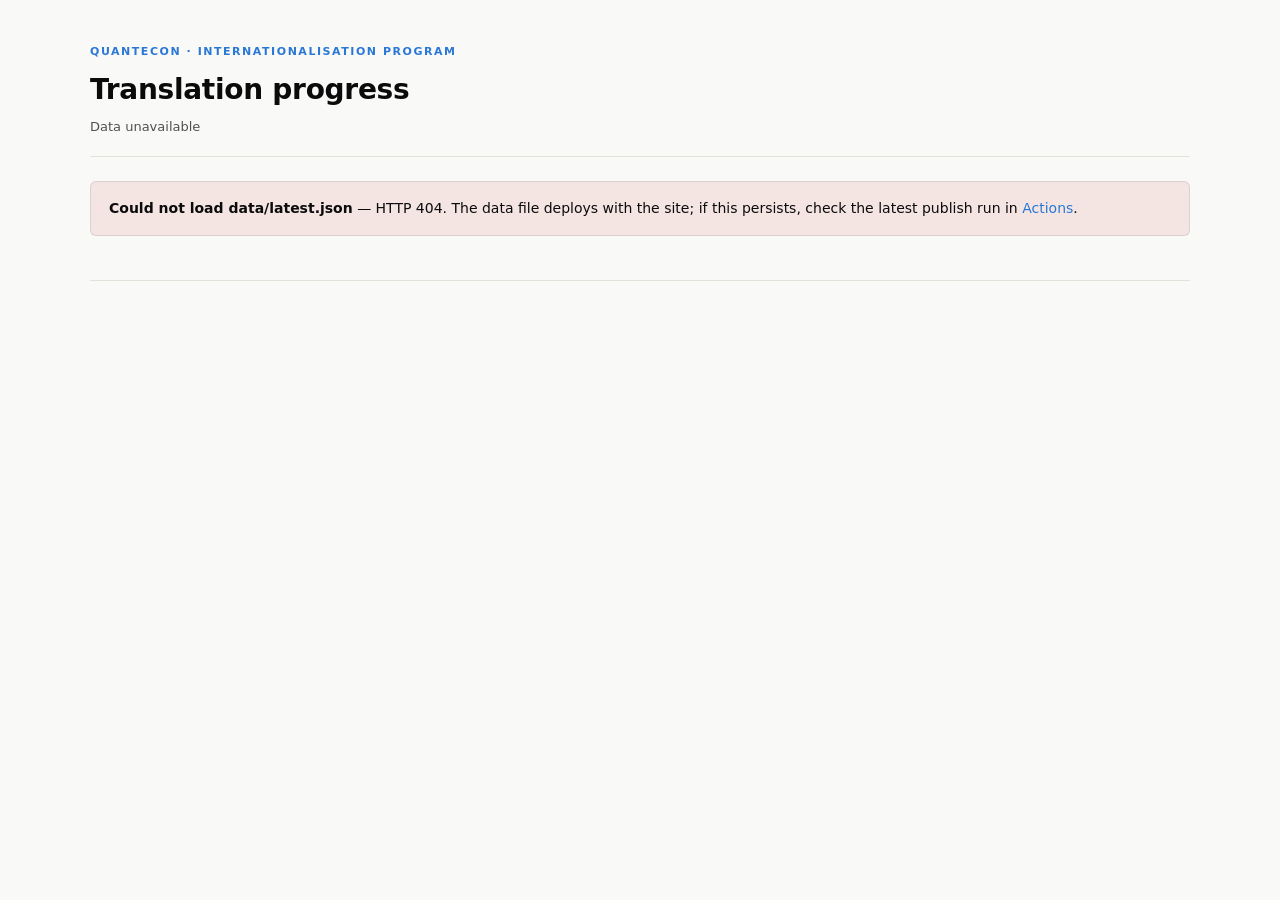
==== site/index.html @ b2a19e06 "site: fit the series table without horizontal scrolling Merge Last sync + Upstream drift into one Fr" ====
<!doctype html>
<html lang="en">
<head>
<meta charset="utf-8">
<meta name="viewport" content="width=device-width, initial-scale=1">
<title>QuantEcon Translations — program status</title>
<meta name="description" content="Translation progress across the QuantEcon lecture series: coverage, freshness, automation and review state for every language edition.">
<link rel="icon" href="data:image/svg+xml,<svg xmlns=%22http://www.w3.org/2000/svg%22 viewBox=%220 0 100 100%22><text y=%22.9em%22 font-size=%2290%22>🌐</text></svg>">
<style>
  :root {
    --plane: #f9f9f7;
    --surface: #fcfcfb;
    --ink: #0b0b0b;
    --ink-2: #52514e;
    --ink-3: #898781;
    --hairline: #e1e0d9;
    --border: rgba(11, 11, 11, 0.10);
    --accent: #2a78d6;
    --accent-track: #cde2fb;
    --good: #0ca30c;
    --good-text: #006300;
    --good-wash: rgba(12, 163, 12, 0.10);
    --warn: #fab219;
    --warn-text: #7a5200;
    --warn-wash: rgba(250, 178, 25, 0.14);
    --crit: #d03b3b;
    --crit-text: #a02525;
    --crit-wash: rgba(208, 59, 59, 0.10);
    --empty-cell: #e7e6df;
    --group-wash: #f3f2ee;
    --tooltip-bg: #0b0b0b;
    --tooltip-ink: #fcfcfb;
  }
  @media (prefers-color-scheme: dark) {
    :root {
      --plane: #0d0d0d;
      --surface: #1a1a19;
      --ink: #ffffff;
      --ink-2: #c3c2b7;
      --ink-3: #898781;
      --hairline: #2c2c2a;
      --border: rgba(255, 255, 255, 0.10);
      --accent: #3987e5;
      --accent-track: #17324f;
      --good: #0ca30c;
      --good-text: #2fc42f;
      --good-wash: rgba(12, 163, 12, 0.16);
      --warn: #fab219;
      --warn-text: #fab219;
      --warn-wash: rgba(250, 178, 25, 0.14);
      --crit: #d03b3b;
      --crit-text: #e66767;
      --crit-wash: rgba(208, 59, 59, 0.16);
      --empty-cell: #30302d;
      --group-wash: #211f1e;
      --tooltip-bg: #fcfcfb;
      --tooltip-ink: #0b0b0b;
    }
  }

  * { box-sizing: border-box; }
  body {
    margin: 0;
    padding: 0 24px 72px;
    background: var(--plane);
    color: var(--ink);
    font-family: system-ui, -apple-system, "Segoe UI", sans-serif;
    line-height: 1.5;
    font-size: 14px;
  }
  .wrap { max-width: 1100px; margin: 0 auto; }
  a { color: var(--accent); text-decoration: none; }
  a:hover { text-decoration: underline; }
  :focus-visible { outline: 2px solid var(--accent); outline-offset: 2px; }

  header { padding: 44px 0 20px; border-bottom: 1px solid var(--hairline); margin-bottom: 24px; }
  .eyebrow {
    font-size: 11px; font-weight: 600; letter-spacing: 0.14em; text-transform: uppercase;
    color: var(--accent); margin: 0 0 8px;
  }
  h1 { font-size: 28px; font-weight: 650; letter-spacing: -0.01em; margin: 0 0 6px; text-wrap: balance; }
  .dateline { color: var(--ink-2); font-size: 13px; margin: 0; }
  .dateline .sep { color: var(--ink-3); margin: 0 6px; }

  h2 { font-size: 16px; font-weight: 650; margin: 40px 0 2px; letter-spacing: -0.005em; }
  .h2-sub { color: var(--ink-2); font-size: 13px; margin: 0 0 14px; max-width: 78ch; }

  .error-card {
    background: var(--crit-wash); border: 1px solid var(--border); border-radius: 6px;
    padding: 16px 18px; margin-top: 24px; color: var(--ink); font-size: 14px;
  }

  .tiles { display: grid; grid-template-columns: repeat(auto-fit, minmax(215px, 1fr)); gap: 12px; margin-top: 20px; }
  .tile {
    background: var(--surface); border: 1px solid var(--border); border-radius: 6px;
    padding: 14px 16px 13px; display: flex; flex-direction: column; gap: 2px;
  }
  .tile .label { font-size: 12px; color: var(--ink-2); }
  .tile .value { font-size: 27px; font-weight: 650; line-height: 1.15; }
  .tile .value small { font-size: 15px; font-weight: 500; color: var(--ink-3); }
  .tile .note { font-size: 12px; color: var(--ink-3); }
  .tile .note b { color: var(--ink-2); font-weight: 600; }
  .meter { margin-top: 8px; height: 8px; border-radius: 4px; background: var(--accent-track); overflow: hidden; }
  .meter > i { display: block; height: 100%; background: var(--accent); border-radius: 0 4px 4px 0; }

  .table-scroll { overflow-x: auto; background: var(--surface); border: 1px solid var(--border); border-radius: 6px; }
  table { border-collapse: collapse; width: 100%; min-width: 700px; }
  th {
    text-align: left; font-size: 11px; font-weight: 600; letter-spacing: 0.1em; text-transform: uppercase;
    color: var(--ink-3); padding: 12px 12px 9px; border-bottom: 1px solid var(--hairline);
  }
  td { padding: 12px; border-bottom: 1px solid var(--hairline); vertical-align: middle; }
  tbody tr:last-child td { border-bottom: none; }
  tbody tr.edition:hover { background: color-mix(in srgb, var(--accent) 4%, transparent); }
  tbody tr.planned { opacity: 0.62; }

  tr.group td {
    background: var(--group-wash); padding: 9px 12px;
    border-top: 1px solid var(--hairline);
  }
  tr.group .group-line { display: flex; align-items: baseline; gap: 4px 10px; flex-wrap: wrap; }
  tr.group .repo { font-weight: 650; font-size: 13.5px; white-space: nowrap; }
  tr.group .series-title { color: var(--ink-2); font-size: 12.5px; }
  tr.group .meta { margin-left: auto; color: var(--ink-3); font-size: 12px; font-variant-numeric: tabular-nums; white-space: nowrap; }
  tr.group .phase {
    display: inline-block; padding: 0 7px; border-radius: 999px;
    border: 1px solid var(--border); color: var(--ink-3); font-size: 11px; font-weight: 600; white-space: nowrap;
  }

  .lang-cell { padding-left: 26px !important; }
  .lang-cell .arrow { color: var(--ink-3); margin-right: 8px; }
  .lang-cell .lang-name { font-weight: 600; white-space: nowrap; }
  .lang-cell .target { display: block; font-size: 12px; color: var(--ink-3); margin-left: 21px; overflow-wrap: anywhere; }
  .lang-cell .orphan-note { color: var(--warn-text); white-space: nowrap; }

  .cov { display: flex; align-items: center; gap: 10px; min-width: 140px; }
  .cov .bar { flex: 1; height: 10px; border-radius: 5px; background: var(--accent-track); min-width: 60px; }
  .cov .bar > i { display: block; height: 100%; background: var(--accent); border-radius: 0 5px 5px 0; }
  .cov .n { font-variant-numeric: tabular-nums; font-size: 13px; white-space: nowrap; color: var(--ink); }
  .cov .n small { color: var(--ink-3); }

  .fresh { font-variant-numeric: tabular-nums; }
  .fresh .ok { color: var(--good-text); font-weight: 600; }
  .fresh .sub { display: block; font-size: 12px; color: var(--ink-3); }
  .fresh .drift { display: block; margin-top: 5px; }
  .badge { display: inline-block; padding: 1px 8px; border-radius: 999px; font-size: 12px; font-weight: 600; }
  .badge.warn { background: var(--warn-wash); color: var(--warn-text); }
  .badge.crit { background: var(--crit-wash); color: var(--crit-text); }
  .badge.good { background: var(--good-wash); color: var(--good-text); }

  .auto { font-size: 13px; }
  .auto .sub, .note-sub { display: block; font-size: 12px; color: var(--ink-3); }

  .chip {
    display: inline-flex; align-items: center; gap: 7px; padding: 3px 10px; border-radius: 999px;
    font-size: 12px; font-weight: 600; white-space: nowrap;
  }
  .chip::before { content: ""; width: 8px; height: 8px; border-radius: 50%; flex: none; }
  .chip.healthy { background: var(--good-wash); color: var(--good-text); }
  .chip.healthy::before { background: var(--good); }
  .chip.drifting { background: var(--warn-wash); color: var(--warn-text); }
  .chip.drifting::before { background: var(--warn); }
  .chip.stalled { background: var(--crit-wash); color: var(--crit-text); }
  .chip.stalled::before { background: var(--crit); }
  .chip.planned { background: transparent; border: 1px solid var(--border); color: var(--ink-2); padding: 2px 9px; }
  .chip.planned::before { background: var(--empty-cell); border: 1px solid var(--border); width: 7px; height: 7px; }

  .strip-groups { display: flex; flex-direction: column; gap: 14px; margin-top: 16px; }
  .strip-card { background: var(--surface); border: 1px solid var(--border); border-radius: 6px; padding: 14px 16px 15px; }
  .strip-card .src {
    font-size: 11px; font-weight: 600; letter-spacing: 0.1em; text-transform: uppercase;
    color: var(--ink-3); margin: 0 0 10px;
  }
  .strip-card .src b { color: var(--ink-2); }
  .strip { padding: 6px 0 2px; }
  .strip + .strip { border-top: 1px solid var(--hairline); margin-top: 10px; padding-top: 12px; }
  .strip-head { display: flex; flex-wrap: wrap; align-items: baseline; gap: 6px 14px; margin-bottom: 9px; }
  .strip-head .name { font-weight: 600; font-size: 13.5px; }
  .strip-head .name .arrow { color: var(--ink-3); font-weight: 400; }
  .strip-head .counts { font-size: 12.5px; color: var(--ink-2); font-variant-numeric: tabular-nums; }
  .strip-head .pending-note { font-size: 12px; color: var(--ink-3); }
  .cells { display: flex; flex-wrap: wrap; gap: 2px; }
  .cell { width: 15px; height: 18px; border-radius: 2px; background: var(--empty-cell); cursor: default; }
  .cell.fresh { background: var(--good); }
  .cell.stale { background: var(--warn); }
  .cell:hover { box-shadow: 0 0 0 2px var(--surface), 0 0 0 3.5px var(--ink-3); }

  .legend { display: flex; flex-wrap: wrap; gap: 4px 16px; margin: 14px 0 0; padding: 0; list-style: none; font-size: 12.5px; color: var(--ink-2); }
  .legend .sw { display: inline-block; width: 11px; height: 11px; border-radius: 2px; margin-right: 6px; vertical-align: -1px; }

  .ladder { display: grid; grid-template-columns: repeat(auto-fit, minmax(200px, 1fr)); gap: 12px; margin-top: 16px; }
  .stage {
    background: var(--surface); border: 1px solid var(--border); border-radius: 6px; padding: 13px 15px;
    display: flex; flex-direction: column; gap: 7px;
  }
  .stage .stage-label {
    font-size: 11px; font-weight: 600; letter-spacing: 0.1em; text-transform: uppercase; color: var(--ink-3);
    display: flex; align-items: center; gap: 8px;
  }
  .stage .stage-label .dot { width: 7px; height: 7px; border-radius: 50%; background: var(--empty-cell); }
  .stage.live .stage-label .dot { background: var(--good); }
  .stage.pilot .stage-label .dot { background: var(--accent); }
  .stage .langs { display: flex; flex-wrap: wrap; gap: 6px; }
  .lang {
    padding: 2px 9px; border-radius: 999px; border: 1px solid var(--border);
    font-size: 12.5px; font-weight: 600; color: var(--ink);
  }
  .stage .ref { font-size: 12px; color: var(--ink-3); }

  footer { margin-top: 44px; padding-top: 16px; border-top: 1px solid var(--hairline); color: var(--ink-3); font-size: 12.5px; }
  footer p { margin: 0 0 8px; max-width: 90ch; }
  footer b { color: var(--ink-2); font-weight: 600; }

  #tip {
    position: fixed; z-index: 10; pointer-events: none; display: none; max-width: 280px;
    background: var(--tooltip-bg); color: var(--tooltip-ink); border-radius: 5px;
    padding: 6px 10px; font-size: 12px; line-height: 1.45; box-shadow: 0 2px 10px rgba(0,0,0,0.25);
  }
  #tip b { font-weight: 650; }
  #tip .dim { opacity: 0.72; }

  @media (prefers-reduced-motion: no-preference) {
    .meter > i, .cov .bar > i { transition: width 0.5s ease-out; }
  }
</style>
</head>
<body>
<div class="wrap">
  <header>
    <p class="eyebrow">QuantEcon · Internationalisation program</p>
    <h1>Translation progress</h1>
    <p class="dateline" id="dateline">Loading…</p>
  </header>
  <main id="main"></main>
  <footer id="foot"></footer>
</div>
<div id="tip" role="presentation"></div>

<script>
"use strict";
const esc = (s) => String(s).replace(/[&<>"]/g, c => ({ "&": "&amp;", "<": "&lt;", ">": "&gt;", '"': "&quot;" }[c]));
const gh = (repo) => `https://github.com/QuantEcon/${repo}`;

function render(DATA) {
  const activeSources = DATA.sources.filter(s => !s.phase);
  const activeEditions = activeSources.flatMap(s => s.editions.map(e => ({ ...e, src: s })));

  document.getElementById("dateline").innerHTML =
    `Data as of <b>${esc(DATA.generated_at)}</b><span class="sep">·</span>` +
    `<a href="data/latest.json">data/latest.json</a><span class="sep">·</span>history since 2026-07-09`;

  /* ---- tiles ---- */
  const totTranslated = activeEditions.reduce((s, e) => s + e.lectures_translated, 0);
  const totTarget = activeEditions.reduce((s, e) => s + e.src.lectures_total, 0);
  const pct = Math.round(100 * totTranslated / totTarget);
  const automated = activeEditions.filter(e => e.automation.wired).length;
  const current = activeEditions.filter(e => e.drift_prs === 0).length;
  const reviewOpen = activeEditions.reduce((s, e) => s + e.review.open, 0);
  const langs = new Set(activeEditions.map(e => e.lang)).size;

  const tiles = `<section aria-label="Program summary"><div class="tiles">
    <div class="tile">
      <span class="label">Lectures live in translation</span>
      <span class="value">${totTranslated} <small>/ ${totTarget} · ${pct}%</small></span>
      <span class="note"><b>${activeEditions.length} editions</b> across <b>${activeSources.length} source series</b> · ${langs} languages</span>
      <div class="meter" role="img" aria-label="${pct}% of active-edition lectures translated"><i style="width:${pct}%"></i></div>
    </div>
    <div class="tile">
      <span class="label">Pairs fully automated</span>
      <span class="value">${automated} <small>/ ${activeEditions.length}</small></span>
      <span class="note">sync + AI review + rebase, end to end</span>
    </div>
    <div class="tile">
      <span class="label">Editions current with source</span>
      <span class="value">${current} <small>/ ${activeEditions.length}</small></span>
      <span class="note">automated pairs sync <b>same day</b></span>
    </div>
    <div class="tile">
      <span class="label">Human review backlog</span>
      <span class="value">${reviewOpen}</span>
      <span class="note">open translation-review issues</span>
    </div>
  </div></section>`;

  /* ---- series table ---- */
  const covCell = (n, total) => {
    const p = Math.round(100 * n / total);
    return `<div class="cov">
      <div class="bar" role="img" aria-label="${p}% coverage"><i style="width:${p}%"></i></div>
      <span class="n">${n}<small>/${total}</small></span></div>`;
  };
  const groupRow = (s) => `<tr class="group"><td colspan="6"><div class="group-line">
      <a class="repo" href="${gh(s.repo)}">${esc(s.repo)}</a>
      <span class="series-title">${esc(s.title)}</span>
      ${s.phase ? `<span class="phase">${esc(s.phase)}</span>` : ""}
      <span class="meta">${s.lectures_total} lectures · en source</span>
    </div></td></tr>`;
  const editionRow = (s, e) => {
    const orphanNote = (e.orphans && e.orphans.length)
      ? ` · <span class="orphan-note">${e.orphans.length} orphan files</span>` : "";
    const langCell = `<span class="arrow">↳</span><span class="lang-name">${esc(e.lang_label)} · ${esc(e.lang)}</span>` +
      (e.planned ? "" : `<span class="target"><a href="${gh(e.target_repo)}">${esc(e.target_repo)}</a>${orphanNote}</span>`);
    if (e.planned) {
      return `<tr class="edition planned">
        <td class="lang-cell">${langCell}</td>
        <td>${covCell(0, s.lectures_total)}</td>
        <td class="fresh"><span class="sub">—</span></td>
        <td class="auto"><span class="sub">not scaffolded</span></td>
        <td><span class="note-sub">—</span></td>
        <td><span class="chip planned">Planned</span></td>
      </tr>`;
    }
    const driftBadge = e.drift_prs === 0
      ? `<span class="badge good">no drift</span>`
      : (e.status === "stalled"
          ? `<span class="badge crit">${e.drift_prs}${e.drift_plus ? "+" : ""} PRs behind</span>`
          : `<span class="badge warn">~${e.drift_prs} PRs behind</span>`);
    const fresh = (e.drift_prs === 0
      ? `${esc(e.last_sync.date)}<span class="sub"><span class="ok">✓ ${esc(e.last_sync.lag)}</span></span>`
      : `${esc(e.last_sync.date)}<span class="sub">${esc(e.last_sync.lag)}</span>`)
      + `<span class="drift">${driftBadge}</span>`;
    const auto = e.automation.wired
      ? `Full<span class="sub">${esc(e.automation.parts)}</span>`
      : `Not wired<span class="sub">${esc(e.automation.parts)}</span>`;
    const review = e.review.open > 0
      ? `<span class="badge warn">${e.review.open} open</span><span class="note-sub">${esc(e.review.note)}</span>`
      : `<span style="font-size:13px">—</span><span class="note-sub">${esc(e.review.note)}</span>`;
    const chipCls = { healthy: "healthy", drifting: "drifting", stalled: "stalled" }[e.status] || "planned";
    return `<tr class="edition">
      <td class="lang-cell">${langCell}</td>
      <td>${covCell(e.lectures_translated, s.lectures_total)}</td>
      <td class="fresh">${fresh}</td>
      <td class="auto">${auto}</td>
      <td>${review}</td>
      <td><span class="chip ${chipCls}">${esc(e.status_label)}</span></td>
    </tr>`;
  };
  const table = `<section aria-label="Series and editions">
    <h2>Series &amp; editions</h2>
    <p class="h2-sub">Grouped by English source series — each edition is a synced subrepo of its source. Coverage says how much of the series is translated; last sync and drift say how current it is — an edition can be complete yet stale. Rollout order follows the <a href="https://github.com/QuantEcon/action-translation/issues/74">Phase 0–3 plan</a>.</p>
    <div class="table-scroll"><table>
      <thead><tr>
        <th scope="col">Edition</th><th scope="col">Coverage</th><th scope="col">Freshness</th>
        <th scope="col">Automation</th><th scope="col">Human review</th><th scope="col">Status</th>
      </tr></thead>
      <tbody>${DATA.sources.map(s => groupRow(s) + s.editions.map(e => editionRow(s, e)).join("")).join("")}</tbody>
    </table></div></section>`;

  /* ---- strips ---- */
  const stateWord = {
    fresh: "Translated · current", freshPending: "Translated (staleness pending)",
    stale: "Translated · source changed since last sync", missing: "Not yet translated"
  };
  const strips = `<section aria-label="Per-lecture detail">
    <h2>Lecture-level detail</h2>
    <p class="h2-sub">Each cell is one lecture in the source series. Green: translated. Amber: translated, but the source lecture changed since the last sync. Grey: not yet translated. Hover a cell for the lecture.</p>
    <div class="strip-groups">${activeSources.map((s, si) => {
      const inner = s.editions.map((e, ei) => {
        const cells = (e.lectures || []).map((c, i) =>
          `<span class="cell ${c.state === "missing" ? "" : c.state}" data-s="${si}" data-e="${ei}" data-i="${i}"></span>`).join("");
        const freshN = (e.lectures || []).filter(c => c.state === "fresh").length;
        const staleN = (e.lectures || []).filter(c => c.state === "stale").length;
        const missN = (e.lectures || []).filter(c => c.state === "missing").length;
        const counts = [`${freshN} translated`, staleN ? `${staleN} stale` : null, missN ? `${missN} missing` : null]
          .filter(Boolean).join(" · ");
        const pending = e.freshness === "pending"
          ? `<span class="pending-note">staleness detection pending first collector run</span>` : "";
        return `<div class="strip">
          <div class="strip-head">
            <span class="name"><span class="arrow">↳</span> ${esc(e.lang_label)} · ${esc(e.lang)}</span>
            <span class="counts">${counts}</span>${pending}
          </div>
          <div class="cells" role="img" aria-label="${esc(s.repo)} ${esc(e.lang)}: ${counts}">${cells}</div>
        </div>`;
      }).join("");
      return `<div class="strip-card"><p class="src"><b>${esc(s.repo)}</b> · ${s.lectures_total} lectures</p>${inner}</div>`;
    }).join("")}</div>
    <ul class="legend" aria-hidden="true">
      <li><span class="sw" style="background: var(--good)"></span>Translated</li>
      <li><span class="sw" style="background: var(--warn)"></span>Translated · source changed since sync</li>
      <li><span class="sw" style="background: var(--empty-cell)"></span>Not yet translated</li>
    </ul></section>`;

  /* ---- ladder ---- */
  const ladder = `<section aria-label="Language pipeline">
    <h2>Language pipeline</h2>
    <p class="h2-sub">The expansion ladder: each language advances research → glossary → pilot → production. Gate for launch: a committed human reviewer.</p>
    <div class="ladder">${DATA.pipeline.map(st => `
      <div class="stage ${st.cls || ""}">
        <span class="stage-label"><span class="dot"></span>${esc(st.stage)}</span>
        <span class="langs">${st.langs.map(l => `<span class="lang">${esc(l)}</span>`).join("")}</span>
        <span class="ref">${esc(st.ref)}</span>
      </div>`).join("")}</div></section>`;

  document.getElementById("main").innerHTML = tiles + table + strips + ladder;

  document.getElementById("foot").innerHTML = `
    <p><b>How this page works.</b> Static HTML on GitHub Pages reading <a href="data/latest.json">data/latest.json</a>; a collector compares each source repo with its editions (file coverage, per-file last-commit dates, sync activity, workflow wiring, review labels) and appends dated snapshots to <b>data/history/</b>. ${esc(DATA.collected_by)}.</p>
    <p><b>Counting rule.</b> ${esc(DATA.counting_rule)}</p>
    <p>Engine: <a href="https://github.com/QuantEcon/action-translation">action-translation</a> · dashboard source: <a href="https://github.com/QuantEcon/status-translations">status-translations</a></p>`;

  /* ---- tooltip ---- */
  const tip = document.getElementById("tip");
  document.addEventListener("mouseover", (ev) => {
    const c = ev.target.closest(".cell");
    if (!c) { tip.style.display = "none"; return; }
    const src = activeSources[+c.dataset.s];
    const e = src.editions[+c.dataset.e];
    const cellData = e.lectures[+c.dataset.i];
    const word = cellData.state === "fresh" && e.freshness === "pending" ? stateWord.freshPending : stateWord[cellData.state];
    tip.innerHTML = `<b>${esc(cellData.slug)}</b><br>${word}<br><span class="dim">${esc(src.repo)} → ${esc(e.lang)}</span>`;
    tip.style.display = "block";
  });
  document.addEventListener("mousemove", (ev) => {
    if (tip.style.display !== "block") return;
    const pad = 14;
    let x = ev.clientX + pad, y = ev.clientY + pad;
    const r = tip.getBoundingClientRect();
    if (x + r.width > innerWidth - 8) x = ev.clientX - r.width - pad;
    if (y + r.height > innerHeight - 8) y = ev.clientY - r.height - pad;
    tip.style.left = x + "px"; tip.style.top = y + "px";
  });
}

fetch("data/latest.json?v=" + Date.now())
  .then(r => { if (!r.ok) throw new Error(`HTTP ${r.status}`); return r.json(); })
  .then(render)
  .catch(err => {
    document.getElementById("dateline").textContent = "Data unavailable";
    document.getElementById("main").innerHTML =
      `<div class="error-card"><b>Could not load data/latest.json</b> — ${esc(err.message)}. ` +
      `The data file deploys with the site; if this persists, check the latest publish run in ` +
      `<a href="https://github.com/QuantEcon/status-translations/actions">Actions</a>.</div>`;
  });
</script>
</body>
</html>
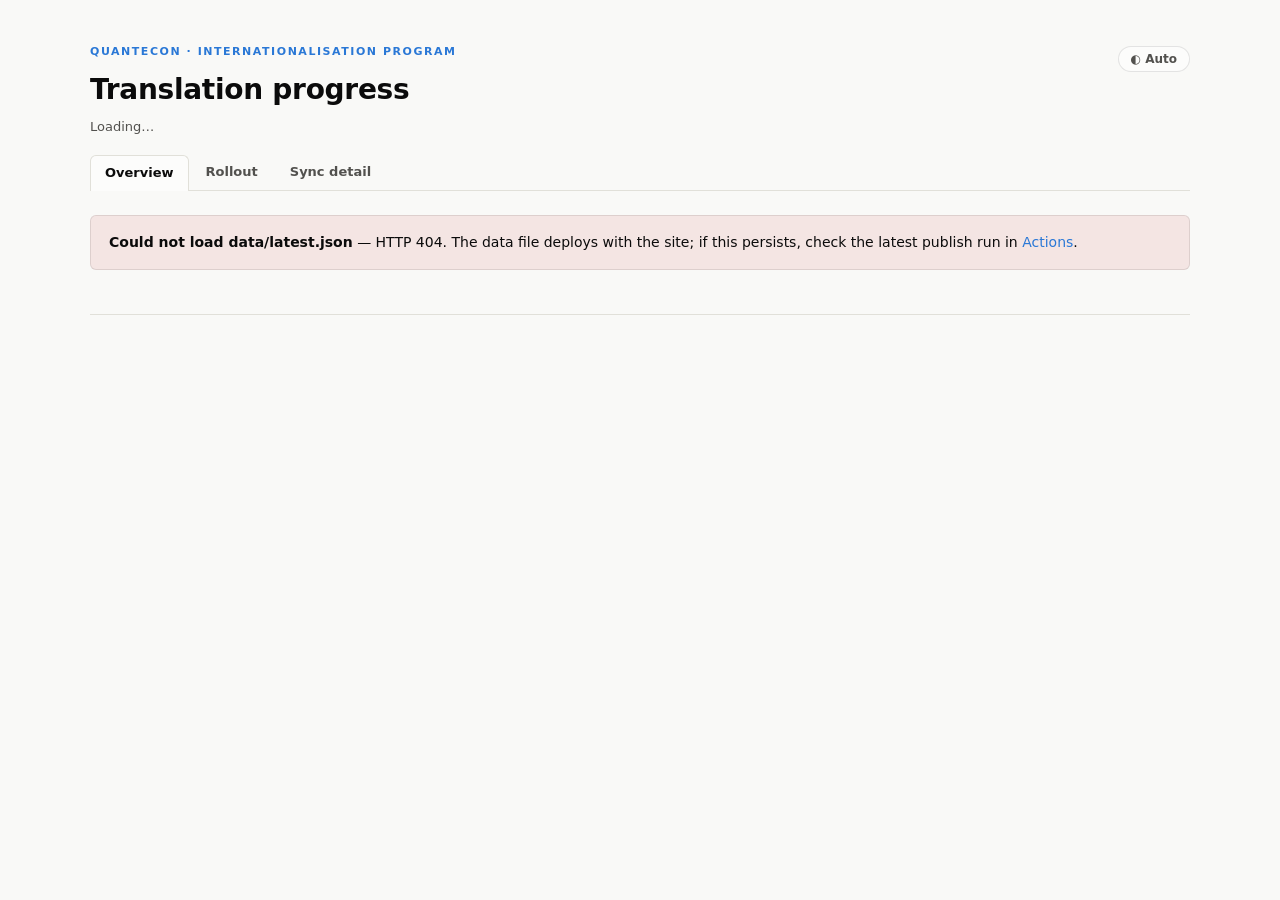
==== commit c6a517d5: "Multi-page dashboard: rollout + sync detail, verified collector, nightly cron Collector v1 verified " ====
--- a/site/index.html
+++ b/site/index.html
@@ -6,255 +6,32 @@
 <title>QuantEcon Translations — program status</title>
 <meta name="description" content="Translation progress across the QuantEcon lecture series: coverage, freshness, automation and review state for every language edition.">
 <link rel="icon" href="data:image/svg+xml,<svg xmlns=%22http://www.w3.org/2000/svg%22 viewBox=%220 0 100 100%22><text y=%22.9em%22 font-size=%2290%22>🌐</text></svg>">
-<style>
-  :root {
-    --plane: #f9f9f7;
-    --surface: #fcfcfb;
-    --ink: #0b0b0b;
-    --ink-2: #52514e;
-    --ink-3: #898781;
-    --hairline: #e1e0d9;
-    --border: rgba(11, 11, 11, 0.10);
-    --accent: #2a78d6;
-    --accent-track: #cde2fb;
-    --good: #0ca30c;
-    --good-text: #006300;
-    --good-wash: rgba(12, 163, 12, 0.10);
-    --warn: #fab219;
-    --warn-text: #7a5200;
-    --warn-wash: rgba(250, 178, 25, 0.14);
-    --crit: #d03b3b;
-    --crit-text: #a02525;
-    --crit-wash: rgba(208, 59, 59, 0.10);
-    --empty-cell: #e7e6df;
-    --group-wash: #f3f2ee;
-    --tooltip-bg: #0b0b0b;
-    --tooltip-ink: #fcfcfb;
-  }
-  @media (prefers-color-scheme: dark) {
-    :root {
-      --plane: #0d0d0d;
-      --surface: #1a1a19;
-      --ink: #ffffff;
-      --ink-2: #c3c2b7;
-      --ink-3: #898781;
-      --hairline: #2c2c2a;
-      --border: rgba(255, 255, 255, 0.10);
-      --accent: #3987e5;
-      --accent-track: #17324f;
-      --good: #0ca30c;
-      --good-text: #2fc42f;
-      --good-wash: rgba(12, 163, 12, 0.16);
-      --warn: #fab219;
-      --warn-text: #fab219;
-      --warn-wash: rgba(250, 178, 25, 0.14);
-      --crit: #d03b3b;
-      --crit-text: #e66767;
-      --crit-wash: rgba(208, 59, 59, 0.16);
-      --empty-cell: #30302d;
-      --group-wash: #211f1e;
-      --tooltip-bg: #fcfcfb;
-      --tooltip-ink: #0b0b0b;
-    }
-  }
-
-  * { box-sizing: border-box; }
-  body {
-    margin: 0;
-    padding: 0 24px 72px;
-    background: var(--plane);
-    color: var(--ink);
-    font-family: system-ui, -apple-system, "Segoe UI", sans-serif;
-    line-height: 1.5;
-    font-size: 14px;
-  }
-  .wrap { max-width: 1100px; margin: 0 auto; }
-  a { color: var(--accent); text-decoration: none; }
-  a:hover { text-decoration: underline; }
-  :focus-visible { outline: 2px solid var(--accent); outline-offset: 2px; }
-
-  header { padding: 44px 0 20px; border-bottom: 1px solid var(--hairline); margin-bottom: 24px; }
-  .eyebrow {
-    font-size: 11px; font-weight: 600; letter-spacing: 0.14em; text-transform: uppercase;
-    color: var(--accent); margin: 0 0 8px;
-  }
-  h1 { font-size: 28px; font-weight: 650; letter-spacing: -0.01em; margin: 0 0 6px; text-wrap: balance; }
-  .dateline { color: var(--ink-2); font-size: 13px; margin: 0; }
-  .dateline .sep { color: var(--ink-3); margin: 0 6px; }
-
-  h2 { font-size: 16px; font-weight: 650; margin: 40px 0 2px; letter-spacing: -0.005em; }
-  .h2-sub { color: var(--ink-2); font-size: 13px; margin: 0 0 14px; max-width: 78ch; }
-
-  .error-card {
-    background: var(--crit-wash); border: 1px solid var(--border); border-radius: 6px;
-    padding: 16px 18px; margin-top: 24px; color: var(--ink); font-size: 14px;
-  }
-
-  .tiles { display: grid; grid-template-columns: repeat(auto-fit, minmax(215px, 1fr)); gap: 12px; margin-top: 20px; }
-  .tile {
-    background: var(--surface); border: 1px solid var(--border); border-radius: 6px;
-    padding: 14px 16px 13px; display: flex; flex-direction: column; gap: 2px;
-  }
-  .tile .label { font-size: 12px; color: var(--ink-2); }
-  .tile .value { font-size: 27px; font-weight: 650; line-height: 1.15; }
-  .tile .value small { font-size: 15px; font-weight: 500; color: var(--ink-3); }
-  .tile .note { font-size: 12px; color: var(--ink-3); }
-  .tile .note b { color: var(--ink-2); font-weight: 600; }
-  .meter { margin-top: 8px; height: 8px; border-radius: 4px; background: var(--accent-track); overflow: hidden; }
-  .meter > i { display: block; height: 100%; background: var(--accent); border-radius: 0 4px 4px 0; }
-
-  .table-scroll { overflow-x: auto; background: var(--surface); border: 1px solid var(--border); border-radius: 6px; }
-  table { border-collapse: collapse; width: 100%; min-width: 700px; }
-  th {
-    text-align: left; font-size: 11px; font-weight: 600; letter-spacing: 0.1em; text-transform: uppercase;
-    color: var(--ink-3); padding: 12px 12px 9px; border-bottom: 1px solid var(--hairline);
-  }
-  td { padding: 12px; border-bottom: 1px solid var(--hairline); vertical-align: middle; }
-  tbody tr:last-child td { border-bottom: none; }
-  tbody tr.edition:hover { background: color-mix(in srgb, var(--accent) 4%, transparent); }
-  tbody tr.planned { opacity: 0.62; }
-
-  tr.group td {
-    background: var(--group-wash); padding: 9px 12px;
-    border-top: 1px solid var(--hairline);
-  }
-  tr.group .group-line { display: flex; align-items: baseline; gap: 4px 10px; flex-wrap: wrap; }
-  tr.group .repo { font-weight: 650; font-size: 13.5px; white-space: nowrap; }
-  tr.group .series-title { color: var(--ink-2); font-size: 12.5px; }
-  tr.group .meta { margin-left: auto; color: var(--ink-3); font-size: 12px; font-variant-numeric: tabular-nums; white-space: nowrap; }
-  tr.group .phase {
-    display: inline-block; padding: 0 7px; border-radius: 999px;
-    border: 1px solid var(--border); color: var(--ink-3); font-size: 11px; font-weight: 600; white-space: nowrap;
-  }
-
-  .lang-cell { padding-left: 26px !important; }
-  .lang-cell .arrow { color: var(--ink-3); margin-right: 8px; }
-  .lang-cell .lang-name { font-weight: 600; white-space: nowrap; }
-  .lang-cell .target { display: block; font-size: 12px; color: var(--ink-3); margin-left: 21px; overflow-wrap: anywhere; }
-  .lang-cell .orphan-note { color: var(--warn-text); white-space: nowrap; }
-
-  .cov { display: flex; align-items: center; gap: 10px; min-width: 140px; }
-  .cov .bar { flex: 1; height: 10px; border-radius: 5px; background: var(--accent-track); min-width: 60px; }
-  .cov .bar > i { display: block; height: 100%; background: var(--accent); border-radius: 0 5px 5px 0; }
-  .cov .n { font-variant-numeric: tabular-nums; font-size: 13px; white-space: nowrap; color: var(--ink); }
-  .cov .n small { color: var(--ink-3); }
-
-  .fresh { font-variant-numeric: tabular-nums; }
-  .fresh .ok { color: var(--good-text); font-weight: 600; }
-  .fresh .sub { display: block; font-size: 12px; color: var(--ink-3); }
-  .fresh .drift { display: block; margin-top: 5px; }
-  .badge { display: inline-block; padding: 1px 8px; border-radius: 999px; font-size: 12px; font-weight: 600; }
-  .badge.warn { background: var(--warn-wash); color: var(--warn-text); }
-  .badge.crit { background: var(--crit-wash); color: var(--crit-text); }
-  .badge.good { background: var(--good-wash); color: var(--good-text); }
-
-  .auto { font-size: 13px; }
-  .auto .sub, .note-sub { display: block; font-size: 12px; color: var(--ink-3); }
-
-  .chip {
-    display: inline-flex; align-items: center; gap: 7px; padding: 3px 10px; border-radius: 999px;
-    font-size: 12px; font-weight: 600; white-space: nowrap;
-  }
-  .chip::before { content: ""; width: 8px; height: 8px; border-radius: 50%; flex: none; }
-  .chip.healthy { background: var(--good-wash); color: var(--good-text); }
-  .chip.healthy::before { background: var(--good); }
-  .chip.drifting { background: var(--warn-wash); color: var(--warn-text); }
-  .chip.drifting::before { background: var(--warn); }
-  .chip.stalled { background: var(--crit-wash); color: var(--crit-text); }
-  .chip.stalled::before { background: var(--crit); }
-  .chip.planned { background: transparent; border: 1px solid var(--border); color: var(--ink-2); padding: 2px 9px; }
-  .chip.planned::before { background: var(--empty-cell); border: 1px solid var(--border); width: 7px; height: 7px; }
-
-  .strip-groups { display: flex; flex-direction: column; gap: 14px; margin-top: 16px; }
-  .strip-card { background: var(--surface); border: 1px solid var(--border); border-radius: 6px; padding: 14px 16px 15px; }
-  .strip-card .src {
-    font-size: 11px; font-weight: 600; letter-spacing: 0.1em; text-transform: uppercase;
-    color: var(--ink-3); margin: 0 0 10px;
-  }
-  .strip-card .src b { color: var(--ink-2); }
-  .strip { padding: 6px 0 2px; }
-  .strip + .strip { border-top: 1px solid var(--hairline); margin-top: 10px; padding-top: 12px; }
-  .strip-head { display: flex; flex-wrap: wrap; align-items: baseline; gap: 6px 14px; margin-bottom: 9px; }
-  .strip-head .name { font-weight: 600; font-size: 13.5px; }
-  .strip-head .name .arrow { color: var(--ink-3); font-weight: 400; }
-  .strip-head .counts { font-size: 12.5px; color: var(--ink-2); font-variant-numeric: tabular-nums; }
-  .strip-head .pending-note { font-size: 12px; color: var(--ink-3); }
-  .cells { display: flex; flex-wrap: wrap; gap: 2px; }
-  .cell { width: 15px; height: 18px; border-radius: 2px; background: var(--empty-cell); cursor: default; }
-  .cell.fresh { background: var(--good); }
-  .cell.stale { background: var(--warn); }
-  .cell:hover { box-shadow: 0 0 0 2px var(--surface), 0 0 0 3.5px var(--ink-3); }
-
-  .legend { display: flex; flex-wrap: wrap; gap: 4px 16px; margin: 14px 0 0; padding: 0; list-style: none; font-size: 12.5px; color: var(--ink-2); }
-  .legend .sw { display: inline-block; width: 11px; height: 11px; border-radius: 2px; margin-right: 6px; vertical-align: -1px; }
-
-  .ladder { display: grid; grid-template-columns: repeat(auto-fit, minmax(200px, 1fr)); gap: 12px; margin-top: 16px; }
-  .stage {
-    background: var(--surface); border: 1px solid var(--border); border-radius: 6px; padding: 13px 15px;
-    display: flex; flex-direction: column; gap: 7px;
-  }
-  .stage .stage-label {
-    font-size: 11px; font-weight: 600; letter-spacing: 0.1em; text-transform: uppercase; color: var(--ink-3);
-    display: flex; align-items: center; gap: 8px;
-  }
-  .stage .stage-label .dot { width: 7px; height: 7px; border-radius: 50%; background: var(--empty-cell); }
-  .stage.live .stage-label .dot { background: var(--good); }
-  .stage.pilot .stage-label .dot { background: var(--accent); }
-  .stage .langs { display: flex; flex-wrap: wrap; gap: 6px; }
-  .lang {
-    padding: 2px 9px; border-radius: 999px; border: 1px solid var(--border);
-    font-size: 12.5px; font-weight: 600; color: var(--ink);
-  }
-  .stage .ref { font-size: 12px; color: var(--ink-3); }
-
-  footer { margin-top: 44px; padding-top: 16px; border-top: 1px solid var(--hairline); color: var(--ink-3); font-size: 12.5px; }
-  footer p { margin: 0 0 8px; max-width: 90ch; }
-  footer b { color: var(--ink-2); font-weight: 600; }
-
-  #tip {
-    position: fixed; z-index: 10; pointer-events: none; display: none; max-width: 280px;
-    background: var(--tooltip-bg); color: var(--tooltip-ink); border-radius: 5px;
-    padding: 6px 10px; font-size: 12px; line-height: 1.45; box-shadow: 0 2px 10px rgba(0,0,0,0.25);
-  }
-  #tip b { font-weight: 650; }
-  #tip .dim { opacity: 0.72; }
-
-  @media (prefers-reduced-motion: no-preference) {
-    .meter > i, .cov .bar > i { transition: width 0.5s ease-out; }
-  }
-</style>
+<script>try{var t=localStorage.getItem("st-theme");if(t==="light"||t==="dark")document.documentElement.dataset.theme=t}catch(e){}</script>
+<link rel="stylesheet" href="style.css">
 </head>
 <body>
 <div class="wrap">
-  <header>
-    <p class="eyebrow">QuantEcon · Internationalisation program</p>
-    <h1>Translation progress</h1>
-    <p class="dateline" id="dateline">Loading…</p>
-  </header>
+  <header id="chrome"></header>
   <main id="main"></main>
   <footer id="foot"></footer>
 </div>
 <div id="tip" role="presentation"></div>
 
+<script src="app.js"></script>
 <script>
 "use strict";
-const esc = (s) => String(s).replace(/[&<>"]/g, c => ({ "&": "&amp;", "<": "&lt;", ">": "&gt;", '"': "&quot;" }[c]));
-const gh = (repo) => `https://github.com/QuantEcon/${repo}`;
+const { esc, gh } = STDash;
 
 function render(DATA) {
   const activeSources = DATA.sources.filter(s => !s.phase);
   const activeEditions = activeSources.flatMap(s => s.editions.map(e => ({ ...e, src: s })));
-
-  document.getElementById("dateline").innerHTML =
-    `Data as of <b>${esc(DATA.generated_at)}</b><span class="sep">·</span>` +
-    `<a href="data/latest.json">data/latest.json</a><span class="sep">·</span>history since 2026-07-09`;
 
   /* ---- tiles ---- */
   const totTranslated = activeEditions.reduce((s, e) => s + e.lectures_translated, 0);
   const totTarget = activeEditions.reduce((s, e) => s + e.src.lectures_total, 0);
   const pct = Math.round(100 * totTranslated / totTarget);
   const automated = activeEditions.filter(e => e.automation.wired).length;
-  const current = activeEditions.filter(e => e.drift_prs === 0).length;
+  const current = activeEditions.filter(e => e.stale === 0).length;
   const reviewOpen = activeEditions.reduce((s, e) => s + e.review.open, 0);
   const langs = new Set(activeEditions.map(e => e.lang)).size;
 
@@ -271,9 +48,9 @@
       <span class="note">sync + AI review + rebase, end to end</span>
     </div>
     <div class="tile">
-      <span class="label">Editions current with source</span>
+      <span class="label">Editions fully current</span>
       <span class="value">${current} <small>/ ${activeEditions.length}</small></span>
-      <span class="note">automated pairs sync <b>same day</b></span>
+      <span class="note">no lecture changed upstream since its last sync</span>
     </div>
     <div class="tile">
       <span class="label">Human review backlog</span>
@@ -298,8 +75,9 @@
   const editionRow = (s, e) => {
     const orphanNote = (e.orphans && e.orphans.length)
       ? ` · <span class="orphan-note">${e.orphans.length} orphan files</span>` : "";
+    const siteLink = e.site ? ` · <a href="${esc(e.site)}">site</a>` : "";
     const langCell = `<span class="arrow">↳</span><span class="lang-name">${esc(e.lang_label)} · ${esc(e.lang)}</span>` +
-      (e.planned ? "" : `<span class="target"><a href="${gh(e.target_repo)}">${esc(e.target_repo)}</a>${orphanNote}</span>`);
+      (e.planned ? "" : `<span class="target"><a href="${gh(e.target_repo)}">${esc(e.target_repo)}</a>${siteLink}${orphanNote}</span>`);
     if (e.planned) {
       return `<tr class="edition planned">
         <td class="lang-cell">${langCell}</td>
@@ -310,15 +88,15 @@
         <td><span class="chip planned">Planned</span></td>
       </tr>`;
     }
-    const driftBadge = e.drift_prs === 0
-      ? `<span class="badge good">no drift</span>`
+    const staleBadge = e.stale === 0
+      ? `<span class="badge good">all current</span>`
       : (e.status === "stalled"
-          ? `<span class="badge crit">${e.drift_prs}${e.drift_plus ? "+" : ""} PRs behind</span>`
-          : `<span class="badge warn">~${e.drift_prs} PRs behind</span>`);
-    const fresh = (e.drift_prs === 0
+          ? `<span class="badge crit">${e.stale} stale lectures</span>`
+          : `<span class="badge warn">${e.stale} stale lecture${e.stale === 1 ? "" : "s"}</span>`);
+    const fresh = (e.stale === 0
       ? `${esc(e.last_sync.date)}<span class="sub"><span class="ok">✓ ${esc(e.last_sync.lag)}</span></span>`
       : `${esc(e.last_sync.date)}<span class="sub">${esc(e.last_sync.lag)}</span>`)
-      + `<span class="drift">${driftBadge}</span>`;
+      + `<span class="drift">${staleBadge}</span>`;
     const auto = e.automation.wired
       ? `Full<span class="sub">${esc(e.automation.parts)}</span>`
       : `Not wired<span class="sub">${esc(e.automation.parts)}</span>`;
@@ -337,54 +115,19 @@
   };
   const table = `<section aria-label="Series and editions">
     <h2>Series &amp; editions</h2>
-    <p class="h2-sub">Grouped by English source series — each edition is a synced subrepo of its source. Coverage says how much of the series is translated; last sync and drift say how current it is — an edition can be complete yet stale. Rollout order follows the <a href="https://github.com/QuantEcon/action-translation/issues/74">Phase 0–3 plan</a>.</p>
+    <p class="h2-sub">Grouped by English source series — each edition is a synced subrepo of its source. Coverage says how much of the series is translated; activity and stale counts say how current it is — an edition can be complete yet stale. Per-lecture states are on the <a href="sync.html">sync detail</a> page; rollout order follows the <a href="https://github.com/QuantEcon/action-translation/issues/74">Phase 0–3 plan</a> on the <a href="rollout.html">rollout tracker</a>.</p>
     <div class="table-scroll"><table>
       <thead><tr>
-        <th scope="col">Edition</th><th scope="col">Coverage</th><th scope="col">Freshness</th>
+        <th scope="col">Edition</th><th scope="col">Coverage</th><th scope="col">Activity · staleness</th>
         <th scope="col">Automation</th><th scope="col">Human review</th><th scope="col">Status</th>
       </tr></thead>
       <tbody>${DATA.sources.map(s => groupRow(s) + s.editions.map(e => editionRow(s, e)).join("")).join("")}</tbody>
     </table></div></section>`;
 
-  /* ---- strips ---- */
-  const stateWord = {
-    fresh: "Translated · current", freshPending: "Translated (staleness pending)",
-    stale: "Translated · source changed since last sync", missing: "Not yet translated"
-  };
-  const strips = `<section aria-label="Per-lecture detail">
-    <h2>Lecture-level detail</h2>
-    <p class="h2-sub">Each cell is one lecture in the source series. Green: translated. Amber: translated, but the source lecture changed since the last sync. Grey: not yet translated. Hover a cell for the lecture.</p>
-    <div class="strip-groups">${activeSources.map((s, si) => {
-      const inner = s.editions.map((e, ei) => {
-        const cells = (e.lectures || []).map((c, i) =>
-          `<span class="cell ${c.state === "missing" ? "" : c.state}" data-s="${si}" data-e="${ei}" data-i="${i}"></span>`).join("");
-        const freshN = (e.lectures || []).filter(c => c.state === "fresh").length;
-        const staleN = (e.lectures || []).filter(c => c.state === "stale").length;
-        const missN = (e.lectures || []).filter(c => c.state === "missing").length;
-        const counts = [`${freshN} translated`, staleN ? `${staleN} stale` : null, missN ? `${missN} missing` : null]
-          .filter(Boolean).join(" · ");
-        const pending = e.freshness === "pending"
-          ? `<span class="pending-note">staleness detection pending first collector run</span>` : "";
-        return `<div class="strip">
-          <div class="strip-head">
-            <span class="name"><span class="arrow">↳</span> ${esc(e.lang_label)} · ${esc(e.lang)}</span>
-            <span class="counts">${counts}</span>${pending}
-          </div>
-          <div class="cells" role="img" aria-label="${esc(s.repo)} ${esc(e.lang)}: ${counts}">${cells}</div>
-        </div>`;
-      }).join("");
-      return `<div class="strip-card"><p class="src"><b>${esc(s.repo)}</b> · ${s.lectures_total} lectures</p>${inner}</div>`;
-    }).join("")}</div>
-    <ul class="legend" aria-hidden="true">
-      <li><span class="sw" style="background: var(--good)"></span>Translated</li>
-      <li><span class="sw" style="background: var(--warn)"></span>Translated · source changed since sync</li>
-      <li><span class="sw" style="background: var(--empty-cell)"></span>Not yet translated</li>
-    </ul></section>`;
-
   /* ---- ladder ---- */
   const ladder = `<section aria-label="Language pipeline">
     <h2>Language pipeline</h2>
-    <p class="h2-sub">The expansion ladder: each language advances research → glossary → pilot → production. Gate for launch: a committed human reviewer.</p>
+    <p class="h2-sub">The expansion ladder: each language advances research → glossary → pilot → production. Gate for launch: a committed human reviewer. Edition-by-edition lifecycle detail is on the <a href="rollout.html">rollout tracker</a>.</p>
     <div class="ladder">${DATA.pipeline.map(st => `
       <div class="stage ${st.cls || ""}">
         <span class="stage-label"><span class="dot"></span>${esc(st.stage)}</span>
@@ -392,46 +135,15 @@
         <span class="ref">${esc(st.ref)}</span>
       </div>`).join("")}</div></section>`;
 
-  document.getElementById("main").innerHTML = tiles + table + strips + ladder;
-
-  document.getElementById("foot").innerHTML = `
-    <p><b>How this page works.</b> Static HTML on GitHub Pages reading <a href="data/latest.json">data/latest.json</a>; a collector compares each source repo with its editions (file coverage, per-file last-commit dates, sync activity, workflow wiring, review labels) and appends dated snapshots to <b>data/history/</b>. ${esc(DATA.collected_by)}.</p>
-    <p><b>Counting rule.</b> ${esc(DATA.counting_rule)}</p>
-    <p>Engine: <a href="https://github.com/QuantEcon/action-translation">action-translation</a> · dashboard source: <a href="https://github.com/QuantEcon/status-translations">status-translations</a></p>`;
-
-  /* ---- tooltip ---- */
-  const tip = document.getElementById("tip");
-  document.addEventListener("mouseover", (ev) => {
-    const c = ev.target.closest(".cell");
-    if (!c) { tip.style.display = "none"; return; }
-    const src = activeSources[+c.dataset.s];
-    const e = src.editions[+c.dataset.e];
-    const cellData = e.lectures[+c.dataset.i];
-    const word = cellData.state === "fresh" && e.freshness === "pending" ? stateWord.freshPending : stateWord[cellData.state];
-    tip.innerHTML = `<b>${esc(cellData.slug)}</b><br>${word}<br><span class="dim">${esc(src.repo)} → ${esc(e.lang)}</span>`;
-    tip.style.display = "block";
-  });
-  document.addEventListener("mousemove", (ev) => {
-    if (tip.style.display !== "block") return;
-    const pad = 14;
-    let x = ev.clientX + pad, y = ev.clientY + pad;
-    const r = tip.getBoundingClientRect();
-    if (x + r.width > innerWidth - 8) x = ev.clientX - r.width - pad;
-    if (y + r.height > innerHeight - 8) y = ev.clientY - r.height - pad;
-    tip.style.left = x + "px"; tip.style.top = y + "px";
-  });
+  document.getElementById("main").innerHTML = tiles + table + ladder;
 }
 
-fetch("data/latest.json?v=" + Date.now())
-  .then(r => { if (!r.ok) throw new Error(`HTTP ${r.status}`); return r.json(); })
-  .then(render)
-  .catch(err => {
-    document.getElementById("dateline").textContent = "Data unavailable";
-    document.getElementById("main").innerHTML =
-      `<div class="error-card"><b>Could not load data/latest.json</b> — ${esc(err.message)}. ` +
-      `The data file deploys with the site; if this persists, check the latest publish run in ` +
-      `<a href="https://github.com/QuantEcon/status-translations/actions">Actions</a>.</div>`;
-  });
+STDash.boot({
+  page: "overview",
+  render,
+  footExtra: (DATA) => DATA.last_sync_note
+    ? `<p><b>Activity date.</b> ${STDash.esc(DATA.last_sync_note)}.</p>` : "",
+});
 </script>
 </body>
 </html>
--- a/site/style.css
+++ b/site/style.css
@@ -0,0 +1,348 @@
+/* Shared design system for the status-translations dashboard.
+   Theme: light palette is the base; the dark palette applies via
+   prefers-color-scheme, and an explicit data-theme attribute (set by the
+   toggle in app.js) wins over the system preference in both directions. */
+
+:root {
+  color-scheme: light;
+  --plane: #f9f9f7;
+  --surface: #fcfcfb;
+  --ink: #0b0b0b;
+  --ink-2: #52514e;
+  --ink-3: #898781;
+  --hairline: #e1e0d9;
+  --border: rgba(11, 11, 11, 0.10);
+  --accent: #2a78d6;
+  --accent-track: #cde2fb;
+  --good: #0ca30c;
+  --good-text: #006300;
+  --good-wash: rgba(12, 163, 12, 0.10);
+  --warn: #fab219;
+  --warn-text: #7a5200;
+  --warn-wash: rgba(250, 178, 25, 0.14);
+  --crit: #d03b3b;
+  --crit-text: #a02525;
+  --crit-wash: rgba(208, 59, 59, 0.10);
+  --empty-cell: #e7e6df;
+  --group-wash: #f3f2ee;
+  --tooltip-bg: #0b0b0b;
+  --tooltip-ink: #fcfcfb;
+}
+@media (prefers-color-scheme: dark) {
+  :root {
+    color-scheme: dark;
+    --plane: #0d0d0d;
+    --surface: #1a1a19;
+    --ink: #ffffff;
+    --ink-2: #c3c2b7;
+    --ink-3: #898781;
+    --hairline: #2c2c2a;
+    --border: rgba(255, 255, 255, 0.10);
+    --accent: #3987e5;
+    --accent-track: #17324f;
+    --good: #0ca30c;
+    --good-text: #2fc42f;
+    --good-wash: rgba(12, 163, 12, 0.16);
+    --warn: #fab219;
+    --warn-text: #fab219;
+    --warn-wash: rgba(250, 178, 25, 0.14);
+    --crit: #d03b3b;
+    --crit-text: #e66767;
+    --crit-wash: rgba(208, 59, 59, 0.16);
+    --empty-cell: #30302d;
+    --group-wash: #211f1e;
+    --tooltip-bg: #fcfcfb;
+    --tooltip-ink: #0b0b0b;
+  }
+}
+:root[data-theme="dark"] {
+  color-scheme: dark;
+  --plane: #0d0d0d;
+  --surface: #1a1a19;
+  --ink: #ffffff;
+  --ink-2: #c3c2b7;
+  --ink-3: #898781;
+  --hairline: #2c2c2a;
+  --border: rgba(255, 255, 255, 0.10);
+  --accent: #3987e5;
+  --accent-track: #17324f;
+  --good: #0ca30c;
+  --good-text: #2fc42f;
+  --good-wash: rgba(12, 163, 12, 0.16);
+  --warn: #fab219;
+  --warn-text: #fab219;
+  --warn-wash: rgba(250, 178, 25, 0.14);
+  --crit: #d03b3b;
+  --crit-text: #e66767;
+  --crit-wash: rgba(208, 59, 59, 0.16);
+  --empty-cell: #30302d;
+  --group-wash: #211f1e;
+  --tooltip-bg: #fcfcfb;
+  --tooltip-ink: #0b0b0b;
+}
+:root[data-theme="light"] {
+  color-scheme: light;
+  --plane: #f9f9f7;
+  --surface: #fcfcfb;
+  --ink: #0b0b0b;
+  --ink-2: #52514e;
+  --ink-3: #898781;
+  --hairline: #e1e0d9;
+  --border: rgba(11, 11, 11, 0.10);
+  --accent: #2a78d6;
+  --accent-track: #cde2fb;
+  --good: #0ca30c;
+  --good-text: #006300;
+  --good-wash: rgba(12, 163, 12, 0.10);
+  --warn: #fab219;
+  --warn-text: #7a5200;
+  --warn-wash: rgba(250, 178, 25, 0.14);
+  --crit: #d03b3b;
+  --crit-text: #a02525;
+  --crit-wash: rgba(208, 59, 59, 0.10);
+  --empty-cell: #e7e6df;
+  --group-wash: #f3f2ee;
+  --tooltip-bg: #0b0b0b;
+  --tooltip-ink: #fcfcfb;
+}
+
+* { box-sizing: border-box; }
+body {
+  margin: 0;
+  padding: 0 24px 72px;
+  background: var(--plane);
+  color: var(--ink);
+  font-family: system-ui, -apple-system, "Segoe UI", sans-serif;
+  line-height: 1.5;
+  font-size: 14px;
+}
+.wrap { max-width: 1100px; margin: 0 auto; }
+a { color: var(--accent); text-decoration: none; }
+a:hover { text-decoration: underline; }
+:focus-visible { outline: 2px solid var(--accent); outline-offset: 2px; }
+
+/* ---------- masthead + nav ---------- */
+header { padding: 44px 0 0; border-bottom: 1px solid var(--hairline); margin-bottom: 24px; }
+.mast { display: flex; align-items: flex-start; gap: 16px; }
+.mast .grow { flex: 1; min-width: 0; }
+.eyebrow {
+  font-size: 11px; font-weight: 600; letter-spacing: 0.14em; text-transform: uppercase;
+  color: var(--accent); margin: 0 0 8px;
+}
+h1 { font-size: 28px; font-weight: 650; letter-spacing: -0.01em; margin: 0 0 6px; text-wrap: balance; }
+.dateline { color: var(--ink-2); font-size: 13px; margin: 0; }
+.dateline .sep { color: var(--ink-3); margin: 0 6px; }
+
+.freshness {
+  display: inline-block; padding: 1px 9px; border-radius: 999px;
+  font-size: 12px; font-weight: 600; vertical-align: 1px; cursor: default;
+}
+.freshness.good { background: var(--good-wash); color: var(--good-text); }
+.freshness.warn { background: var(--warn-wash); color: var(--warn-text); }
+.freshness.crit { background: var(--crit-wash); color: var(--crit-text); }
+
+.theme-toggle {
+  flex: none; margin-top: 2px; padding: 5px 12px; border-radius: 999px;
+  border: 1px solid var(--border); background: var(--surface); color: var(--ink-2);
+  font: 600 12px system-ui, sans-serif; cursor: pointer; white-space: nowrap;
+}
+.theme-toggle:hover { color: var(--ink); border-color: var(--ink-3); }
+
+nav.tabs { display: flex; gap: 2px; margin-top: 18px; }
+nav.tabs a {
+  padding: 7px 14px 8px; font-size: 13px; font-weight: 600; color: var(--ink-2);
+  border: 1px solid transparent; border-bottom: none; border-radius: 6px 6px 0 0;
+}
+nav.tabs a:hover { color: var(--ink); text-decoration: none; }
+nav.tabs a.active {
+  color: var(--ink); background: var(--surface); border-color: var(--hairline);
+  position: relative; top: 1px;
+}
+
+/* ---------- section headings ---------- */
+h2 { font-size: 16px; font-weight: 650; margin: 40px 0 2px; letter-spacing: -0.005em; }
+section:first-child h2 { margin-top: 8px; }
+.h2-sub { color: var(--ink-2); font-size: 13px; margin: 0 0 14px; max-width: 78ch; }
+
+.error-card {
+  background: var(--crit-wash); border: 1px solid var(--border); border-radius: 6px;
+  padding: 16px 18px; margin-top: 24px; color: var(--ink); font-size: 14px;
+}
+
+/* ---------- stat tiles ---------- */
+.tiles { display: grid; grid-template-columns: repeat(auto-fit, minmax(215px, 1fr)); gap: 12px; margin-top: 20px; }
+.tile {
+  background: var(--surface); border: 1px solid var(--border); border-radius: 6px;
+  padding: 14px 16px 13px; display: flex; flex-direction: column; gap: 2px;
+}
+.tile .label { font-size: 12px; color: var(--ink-2); }
+.tile .value { font-size: 27px; font-weight: 650; line-height: 1.15; }
+.tile .value small { font-size: 15px; font-weight: 500; color: var(--ink-3); }
+.tile .note { font-size: 12px; color: var(--ink-3); }
+.tile .note b { color: var(--ink-2); font-weight: 600; }
+.meter { margin-top: 8px; height: 8px; border-radius: 4px; background: var(--accent-track); overflow: hidden; }
+.meter > i { display: block; height: 100%; background: var(--accent); border-radius: 0 4px 4px 0; }
+
+/* ---------- tables ---------- */
+.table-scroll { overflow-x: auto; background: var(--surface); border: 1px solid var(--border); border-radius: 6px; }
+table { border-collapse: collapse; width: 100%; min-width: 700px; }
+th {
+  text-align: left; font-size: 11px; font-weight: 600; letter-spacing: 0.1em; text-transform: uppercase;
+  color: var(--ink-3); padding: 12px 12px 9px; border-bottom: 1px solid var(--hairline);
+}
+td { padding: 12px; border-bottom: 1px solid var(--hairline); vertical-align: middle; }
+tbody tr:last-child td { border-bottom: none; }
+tbody tr.edition:hover { background: color-mix(in srgb, var(--accent) 4%, transparent); }
+tbody tr.planned { opacity: 0.62; }
+
+tr.group td {
+  background: var(--group-wash); padding: 9px 12px;
+  border-top: 1px solid var(--hairline);
+}
+tr.group .group-line { display: flex; align-items: baseline; gap: 4px 10px; flex-wrap: wrap; }
+tr.group .repo { font-weight: 650; font-size: 13.5px; white-space: nowrap; }
+tr.group .series-title { color: var(--ink-2); font-size: 12.5px; }
+tr.group .meta { margin-left: auto; color: var(--ink-3); font-size: 12px; font-variant-numeric: tabular-nums; white-space: nowrap; }
+tr.group .phase {
+  display: inline-block; padding: 0 7px; border-radius: 999px;
+  border: 1px solid var(--border); color: var(--ink-3); font-size: 11px; font-weight: 600; white-space: nowrap;
+}
+
+.lang-cell { padding-left: 26px !important; }
+.lang-cell .arrow { color: var(--ink-3); margin-right: 8px; }
+.lang-cell .lang-name { font-weight: 600; white-space: nowrap; }
+.lang-cell .target { display: block; font-size: 12px; color: var(--ink-3); margin-left: 21px; overflow-wrap: anywhere; }
+.lang-cell .orphan-note { color: var(--warn-text); white-space: nowrap; }
+
+.cov { display: flex; align-items: center; gap: 10px; min-width: 140px; }
+.cov .bar { flex: 1; height: 10px; border-radius: 5px; background: var(--accent-track); min-width: 60px; }
+.cov .bar > i { display: block; height: 100%; background: var(--accent); border-radius: 0 5px 5px 0; }
+.cov .n { font-variant-numeric: tabular-nums; font-size: 13px; white-space: nowrap; color: var(--ink); }
+.cov .n small { color: var(--ink-3); }
+
+.fresh { font-variant-numeric: tabular-nums; }
+.fresh .ok { color: var(--good-text); font-weight: 600; }
+.fresh .sub { display: block; font-size: 12px; color: var(--ink-3); }
+.fresh .drift { display: block; margin-top: 5px; }
+.badge { display: inline-block; padding: 1px 8px; border-radius: 999px; font-size: 12px; font-weight: 600; }
+.badge.warn { background: var(--warn-wash); color: var(--warn-text); }
+.badge.crit { background: var(--crit-wash); color: var(--crit-text); }
+.badge.good { background: var(--good-wash); color: var(--good-text); }
+
+.auto { font-size: 13px; }
+.auto .sub, .note-sub { display: block; font-size: 12px; color: var(--ink-3); }
+
+.chip {
+  display: inline-flex; align-items: center; gap: 7px; padding: 3px 10px; border-radius: 999px;
+  font-size: 12px; font-weight: 600; white-space: nowrap;
+}
+.chip::before { content: ""; width: 8px; height: 8px; border-radius: 50%; flex: none; }
+.chip.healthy { background: var(--good-wash); color: var(--good-text); }
+.chip.healthy::before { background: var(--good); }
+.chip.drifting { background: var(--warn-wash); color: var(--warn-text); }
+.chip.drifting::before { background: var(--warn); }
+.chip.stalled { background: var(--crit-wash); color: var(--crit-text); }
+.chip.stalled::before { background: var(--crit); }
+.chip.planned { background: transparent; border: 1px solid var(--border); color: var(--ink-2); padding: 2px 9px; }
+.chip.planned::before { background: var(--empty-cell); border: 1px solid var(--border); width: 7px; height: 7px; }
+
+/* ---------- per-lecture strips (sync page) ---------- */
+.strip-groups { display: flex; flex-direction: column; gap: 14px; margin-top: 16px; }
+.strip-card { background: var(--surface); border: 1px solid var(--border); border-radius: 6px; padding: 14px 16px 15px; }
+.strip-card .src {
+  font-size: 11px; font-weight: 600; letter-spacing: 0.1em; text-transform: uppercase;
+  color: var(--ink-3); margin: 0 0 10px;
+}
+.strip-card .src b { color: var(--ink-2); }
+.strip { padding: 6px 0 2px; }
+.strip + .strip { border-top: 1px solid var(--hairline); margin-top: 10px; padding-top: 12px; }
+.strip-head { display: flex; flex-wrap: wrap; align-items: baseline; gap: 6px 14px; margin-bottom: 9px; }
+.strip-head .name { font-weight: 600; font-size: 13.5px; }
+.strip-head .name .arrow { color: var(--ink-3); font-weight: 400; }
+.strip-head .counts { font-size: 12.5px; color: var(--ink-2); font-variant-numeric: tabular-nums; }
+.strip-head .orphans { font-size: 12px; color: var(--warn-text); }
+.cells { display: flex; flex-wrap: wrap; gap: 2px; }
+.cell { width: 15px; height: 18px; border-radius: 2px; background: var(--empty-cell); cursor: default; }
+.cell.fresh { background: var(--good); }
+.cell.stale { background: var(--warn); }
+.cell:hover { box-shadow: 0 0 0 2px var(--surface), 0 0 0 3.5px var(--ink-3); }
+
+.legend { display: flex; flex-wrap: wrap; gap: 4px 16px; margin: 14px 0 0; padding: 0; list-style: none; font-size: 12.5px; color: var(--ink-2); }
+.legend .sw { display: inline-block; width: 11px; height: 11px; border-radius: 2px; margin-right: 6px; vertical-align: -1px; }
+
+/* ---------- language ladder ---------- */
+.ladder { display: grid; grid-template-columns: repeat(auto-fit, minmax(200px, 1fr)); gap: 12px; margin-top: 16px; }
+.stage {
+  background: var(--surface); border: 1px solid var(--border); border-radius: 6px; padding: 13px 15px;
+  display: flex; flex-direction: column; gap: 7px;
+}
+.stage .stage-label {
+  font-size: 11px; font-weight: 600; letter-spacing: 0.1em; text-transform: uppercase; color: var(--ink-3);
+  display: flex; align-items: center; gap: 8px;
+}
+.stage .stage-label .dot { width: 7px; height: 7px; border-radius: 50%; background: var(--empty-cell); }
+.stage.live .stage-label .dot { background: var(--good); }
+.stage.pilot .stage-label .dot { background: var(--accent); }
+.stage .langs { display: flex; flex-wrap: wrap; gap: 6px; }
+.lang {
+  padding: 2px 9px; border-radius: 999px; border: 1px solid var(--border);
+  font-size: 12.5px; font-weight: 600; color: var(--ink);
+}
+.stage .ref { font-size: 12px; color: var(--ink-3); }
+
+/* ---------- rollout lifecycle steppers ---------- */
+.step-cards { display: flex; flex-direction: column; gap: 14px; margin-top: 16px; }
+.step-card { background: var(--surface); border: 1px solid var(--border); border-radius: 6px; padding: 14px 16px 15px; }
+.step-card .src {
+  font-size: 11px; font-weight: 600; letter-spacing: 0.1em; text-transform: uppercase;
+  color: var(--ink-3); margin: 0 0 10px;
+}
+.step-card .src b { color: var(--ink-2); }
+.step-row { padding: 8px 0 4px; }
+.step-row + .step-row { border-top: 1px solid var(--hairline); margin-top: 8px; padding-top: 12px; }
+.step-row .row-head { display: flex; flex-wrap: wrap; align-items: baseline; gap: 6px 14px; margin-bottom: 10px; }
+.step-row .name { font-weight: 600; font-size: 13.5px; }
+.step-row .name .arrow { color: var(--ink-3); font-weight: 400; }
+.step-row .links { font-size: 12px; color: var(--ink-3); }
+.step-row .row-head .chip { margin-left: auto; }
+
+.stepper { display: flex; flex-wrap: wrap; gap: 0; align-items: center; }
+.step { display: flex; align-items: center; }
+.step .knob {
+  width: 22px; height: 22px; border-radius: 50%; flex: none;
+  border: 2px solid var(--hairline); background: var(--surface);
+  display: inline-flex; align-items: center; justify-content: center;
+  font-size: 12px; font-weight: 700; color: var(--ink-3);
+}
+.step.done .knob { background: var(--good); border-color: var(--good); color: #fff; }
+.step.now .knob { border-color: var(--accent); color: var(--accent); }
+.step.blocked .knob { border-color: var(--crit); color: var(--crit-text); }
+.step .step-label { margin-left: 7px; font-size: 12.5px; color: var(--ink-2); white-space: nowrap; }
+.step.done .step-label { color: var(--ink); }
+.step.now .step-label { color: var(--accent); font-weight: 600; }
+.step.blocked .step-label { color: var(--crit-text); font-weight: 600; }
+.step .step-sub { display: block; font-size: 11px; color: var(--ink-3); margin-left: 7px; white-space: nowrap; }
+.step-link { width: 26px; height: 2px; background: var(--hairline); margin: 0 8px; flex: none; }
+.step.done + .step-link, .step-link.done { background: var(--good); }
+@media (max-width: 760px) {
+  .stepper { flex-direction: column; align-items: flex-start; gap: 8px; }
+  .step-link { display: none; }
+}
+
+/* ---------- footer ---------- */
+footer { margin-top: 44px; padding-top: 16px; border-top: 1px solid var(--hairline); color: var(--ink-3); font-size: 12.5px; }
+footer p { margin: 0 0 8px; max-width: 90ch; }
+footer b { color: var(--ink-2); font-weight: 600; }
+
+/* ---------- tooltip ---------- */
+#tip {
+  position: fixed; z-index: 10; pointer-events: none; display: none; max-width: 280px;
+  background: var(--tooltip-bg); color: var(--tooltip-ink); border-radius: 5px;
+  padding: 6px 10px; font-size: 12px; line-height: 1.45; box-shadow: 0 2px 10px rgba(0,0,0,0.25);
+}
+#tip b { font-weight: 650; }
+#tip .dim { opacity: 0.72; }
+
+@media (prefers-reduced-motion: no-preference) {
+  .meter > i, .cov .bar > i { transition: width 0.5s ease-out; }
+}
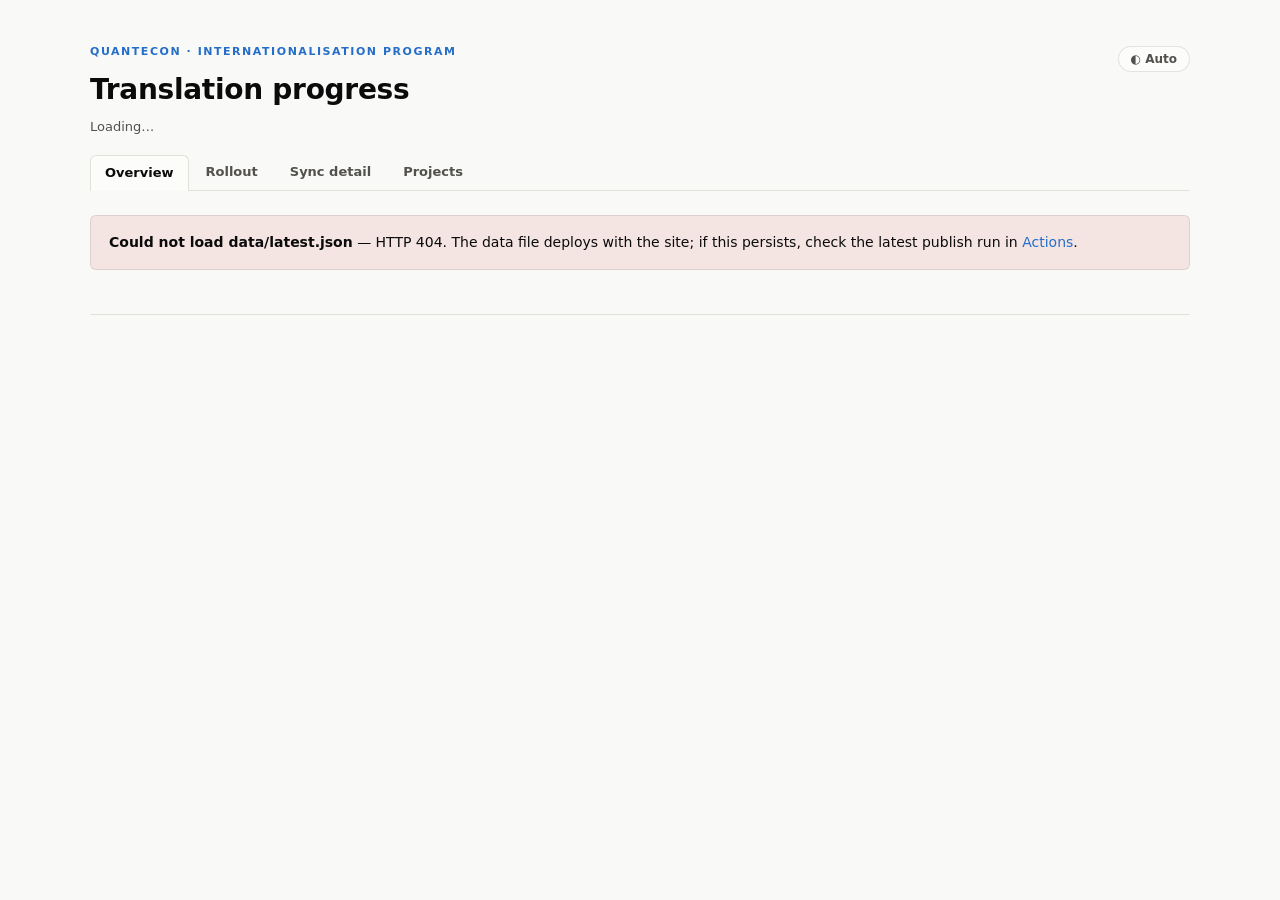
==== commit 88863d3e: "projects: add a Translation projects page read live from the registry Adds site/projects.html, a fou" ====
--- a/site/index.html
+++ b/site/index.html
@@ -4,7 +4,7 @@
 <meta charset="utf-8">
 <meta name="viewport" content="width=device-width, initial-scale=1">
 <title>QuantEcon Translations — program status</title>
-<meta name="description" content="Translation progress across the QuantEcon lecture series: coverage, freshness, automation and review state for every language edition.">
+<meta name="description" content="Translation progress across the QuantEcon lecture series: coverage, freshness and automation for every language edition.">
 <link rel="icon" href="data:image/svg+xml,<svg xmlns=%22http://www.w3.org/2000/svg%22 viewBox=%220 0 100 100%22><text y=%22.9em%22 font-size=%2290%22>🌐</text></svg>">
 <script>try{var t=localStorage.getItem("st-theme");if(t==="light"||t==="dark")document.documentElement.dataset.theme=t}catch(e){}</script>
 <link rel="stylesheet" href="style.css">
@@ -22,25 +22,48 @@
 "use strict";
 const { esc, gh } = STDash;
 
+/* Fleet routing share — the number Stage 4's rubric calibration turns on
+   (26% auto-merge at first capture; worth trending). */
+function routingTile(DATA, activeEditions) {
+  const F = DATA.routing_fleet;
+  if (!F || F.pct_auto_merge === null) return "";
+  const routedOpen = activeEditions.reduce((n, e) =>
+    n + ((e.review_lanes && e.review_lanes.open_editor.count) || 0), 0);
+  const unknown = activeEditions.some(e =>
+    e.review_lanes && e.review_lanes.open_editor && e.review_lanes.open_editor.count === null);
+  return `<div class="tile">
+      <span class="label">Review routing · fleet</span>
+      <span class="value">${F.pct_auto_merge}% <small>auto-merge (${F.auto_merge}/${F.auto_merge + F.editor})</small></span>
+      <span class="note"><b>${routedOpen}${unknown ? "+?" : ""}</b> open PRs awaiting an editor across the fleet${unknown ? " · some editions unreported" : ""} · by verdict recommendation</span>
+    </div>`;
+}
+
 function render(DATA) {
   const activeSources = DATA.sources.filter(s => !s.phase);
   const activeEditions = activeSources.flatMap(s => s.editions.map(e => ({ ...e, src: s })));
 
   /* ---- tiles ---- */
-  const totTranslated = activeEditions.reduce((s, e) => s + e.lectures_translated, 0);
-  const totTarget = activeEditions.reduce((s, e) => s + e.src.lectures_total, 0);
+  /* Headline is org-level: every edition (live or planned) targets its full
+     source series, so a lecture translated into three languages counts three
+     times — and the planned series widen the denominator. */
+  const totTranslated = DATA.sources.reduce((n, s) =>
+    n + s.editions.reduce((m, e) => m + (e.lectures_translated || 0), 0), 0);
+  const totTarget = DATA.sources.reduce((n, s) => n + s.lectures_total * s.editions.length, 0);
   const pct = Math.round(100 * totTranslated / totTarget);
+  const uniqTotal = DATA.sources.reduce((n, s) => n + s.lectures_total, 0);
+  const uniqAny = DATA.sources.reduce((n, s) =>
+    n + Math.max(0, ...s.editions.map(e => e.lectures_translated || 0)), 0);
+  const plannedN = DATA.sources.flatMap(s => s.editions).filter(e => e.planned).length;
   const automated = activeEditions.filter(e => e.automation.wired).length;
   const current = activeEditions.filter(e => e.stale === 0).length;
-  const reviewOpen = activeEditions.reduce((s, e) => s + e.review.open, 0);
   const langs = new Set(activeEditions.map(e => e.lang)).size;
 
   const tiles = `<section aria-label="Program summary"><div class="tiles">
     <div class="tile">
-      <span class="label">Lectures live in translation</span>
+      <span class="label">Lecture translations · whole catalogue</span>
       <span class="value">${totTranslated} <small>/ ${totTarget} · ${pct}%</small></span>
-      <span class="note"><b>${activeEditions.length} editions</b> across <b>${activeSources.length} source series</b> · ${langs} languages</span>
-      <div class="meter" role="img" aria-label="${pct}% of active-edition lectures translated"><i style="width:${pct}%"></i></div>
+      <span class="note"><b>${uniqAny} / ${uniqTotal}</b> source lectures have ≥ 1 translation · <b>${activeEditions.length} live</b> + ${plannedN} planned editions · ${langs} languages</span>
+      <div class="meter" role="img" aria-label="${pct}% of targeted lecture translations delivered, planned series included"><i style="width:${pct}%"></i></div>
     </div>
     <div class="tile">
       <span class="label">Pairs fully automated</span>
@@ -52,11 +75,7 @@
       <span class="value">${current} <small>/ ${activeEditions.length}</small></span>
       <span class="note">no lecture changed upstream since its last sync</span>
     </div>
-    <div class="tile">
-      <span class="label">Human review backlog</span>
-      <span class="value">${reviewOpen}</span>
-      <span class="note">open translation-review issues</span>
-    </div>
+    ${routingTile(DATA, activeEditions)}
   </div></section>`;
 
   /* ---- series table ---- */
@@ -84,7 +103,7 @@
         <td>${covCell(0, s.lectures_total)}</td>
         <td class="fresh"><span class="sub">—</span></td>
         <td class="auto"><span class="sub">not scaffolded</span></td>
-        <td><span class="note-sub">—</span></td>
+        <td class="review"><span class="sub">—</span></td>
         <td><span class="chip planned">Planned</span></td>
       </tr>`;
     }
@@ -100,18 +119,46 @@
     const auto = e.automation.wired
       ? `Full<span class="sub">${esc(e.automation.parts)}</span>`
       : `Not wired<span class="sub">${esc(e.automation.parts)}</span>`;
-    const review = e.review.open > 0
-      ? `<span class="badge warn">${e.review.open} open</span><span class="note-sub">${esc(e.review.note)}</span>`
-      : `<span style="font-size:13px">—</span><span class="note-sub">${esc(e.review.note)}</span>`;
-    const chipCls = { healthy: "healthy", drifting: "drifting", stalled: "stalled" }[e.status] || "planned";
+    const chipCls = { healthy: "healthy", gaps: "gaps", drifting: "drifting", stalled: "stalled" }[e.status] || "planned";
     return `<tr class="edition">
       <td class="lang-cell">${langCell}</td>
       <td>${covCell(e.lectures_translated, s.lectures_total)}</td>
       <td class="fresh">${fresh}</td>
       <td class="auto">${auto}</td>
-      <td>${review}</td>
+      <td class="review">${reviewCell(e)}</td>
       <td><span class="chip ${chipCls}">${esc(e.status_label)}</span></td>
     </tr>`;
+  };
+
+  /* Human review: the Stage 4 routing lane, keyed on the verdict block's
+     recommendation (wouldAutoMerge is shadow-only — confirmation, not
+     signal). Red "no editor" = routed-open PRs with no primary editor in
+     the edition's .translate/config.yml. */
+  const reviewCell = (e) => {
+    const L = e.review_lanes;
+    if (!L || L.verdicts === 0) return `<span class="sub">no verdicts yet</span>`;
+    const oe = L.open_editor || { count: 0 };
+    const unavailable = oe.count === null || oe.count === undefined;
+    const total = L.share.auto_merge + L.share.editor;
+    const pct = total ? Math.round(100 * L.share.auto_merge / total) : 0;
+    const tip = `<b>Review routing · ${esc(e.lang)}</b><br>` +
+      `mode <b>${esc(L.mode)}</b> · ${L.verdicts} verdicts<br>` +
+      `auto-merge recommended: ${L.auto_merge_recommended.d7} in 7d · ${L.auto_merge_recommended.d30} in 30d<br>` +
+      (L.would_auto_merge.n
+        ? `shadow gate agrees on ${L.would_auto_merge.agree}/${L.would_auto_merge.n}<br>` : "") +
+      (L.primary_editor ? `primary editor: ${esc(L.primary_editor)}<br>` : "no primary editor assigned<br>") +
+      (e.review.open ? `<span class="dim">${e.review.open} legacy translation-review issues open</span>` : "");
+    /* fail-closed: an unknown queue renders as unknown, never as clear */
+    const head = unavailable
+      ? `open PRs unavailable`
+      : oe.count
+        ? `${oe.count} awaiting editor` +
+          `<span class="sub">median ${oe.median_age_days} d · oldest ${oe.oldest_age_days} d</span>`
+        : `queue clear`;
+    const noEd = !unavailable && oe.count > 0 && !L.primary_editor ? ` <span class="badge crit">no editor</span>` : "";
+    return `<span data-tip="${esc(tip)}"><span class="badge mode-${esc(L.mode)}">${esc(L.mode)}</span>${noEd}` +
+      `<span class="review-head">${head}</span>` +
+      `<span class="sub">${pct}% auto-merge (${L.share.auto_merge}/${total})</span></span>`;
   };
   const table = `<section aria-label="Series and editions">
     <h2>Series &amp; editions</h2>
@@ -127,7 +174,7 @@
   /* ---- ladder ---- */
   const ladder = `<section aria-label="Language pipeline">
     <h2>Language pipeline</h2>
-    <p class="h2-sub">The expansion ladder: each language advances research → glossary → pilot → production. Gate for launch: a committed human reviewer. Edition-by-edition lifecycle detail is on the <a href="rollout.html">rollout tracker</a>.</p>
+    <p class="h2-sub">The expansion ladder: each language advances research → glossary → pilot → production. Gate for launch: a committed human reviewer. Edition-by-edition lifecycle detail is on the <a href="rollout.html">rollout tracker</a>, and the projects moving each language along are on the <a href="projects.html">Projects</a> page.</p>
     <div class="ladder">${DATA.pipeline.map(st => `
       <div class="stage ${st.cls || ""}">
         <span class="stage-label"><span class="dot"></span>${esc(st.stage)}</span>
--- a/site/style.css
+++ b/site/style.css
@@ -1,7 +1,20 @@
 /* Shared design system for the status-translations dashboard.
    Theme: light palette is the base; the dark palette applies via
    prefers-color-scheme, and an explicit data-theme attribute (set by the
-   toggle in app.js) wins over the system preference in both directions. */
+   toggle in app.js) wins over the system preference in both directions.
+
+   Three light-mode tokens were corrected on 2026-09-07 (status-projects#29,
+   ruled 2026-08-31: same design language across the status-* family, ported as
+   ordinary changes rather than a packaged theme). status-projects' accessibility
+   pass measured them on this palette, which it forked:
+     --ink-3   #898781 -> #6f6d67   3.4:1 -> 4.9:1 on the page (body text needs 4.5:1)
+     --accent  #2a78d6 -> #256ec8   4.2:1 -> 4.8:1 on the page (links are text)
+     --warn      unchanged (#fab219). It measures 1.79:1 on the light surface:
+                 legible as a wash or a border, close to invisible as an 8px dot.
+     --warn-mark NEW (#c07f00, 3.26:1) for the small marks — the chip dots.
+                 Washes, borders and the stale cell fill keep --warn.
+                 In dark both are #fab219 (9.5:1).
+   The dark palette already passed and is untouched; hues are unchanged. */
 
 :root {
   color-scheme: light;
@@ -9,15 +22,16 @@
   --surface: #fcfcfb;
   --ink: #0b0b0b;
   --ink-2: #52514e;
-  --ink-3: #898781;
+  --ink-3: #6f6d67;
   --hairline: #e1e0d9;
   --border: rgba(11, 11, 11, 0.10);
-  --accent: #2a78d6;
+  --accent: #256ec8;
   --accent-track: #cde2fb;
   --good: #0ca30c;
   --good-text: #006300;
   --good-wash: rgba(12, 163, 12, 0.10);
   --warn: #fab219;
+  --warn-mark: #c07f00;
   --warn-text: #7a5200;
   --warn-wash: rgba(250, 178, 25, 0.14);
   --crit: #d03b3b;
@@ -44,6 +58,7 @@
     --good-text: #2fc42f;
     --good-wash: rgba(12, 163, 12, 0.16);
     --warn: #fab219;
+    --warn-mark: #fab219;
     --warn-text: #fab219;
     --warn-wash: rgba(250, 178, 25, 0.14);
     --crit: #d03b3b;
@@ -70,6 +85,7 @@
   --good-text: #2fc42f;
   --good-wash: rgba(12, 163, 12, 0.16);
   --warn: #fab219;
+  --warn-mark: #fab219;
   --warn-text: #fab219;
   --warn-wash: rgba(250, 178, 25, 0.14);
   --crit: #d03b3b;
@@ -86,15 +102,16 @@
   --surface: #fcfcfb;
   --ink: #0b0b0b;
   --ink-2: #52514e;
-  --ink-3: #898781;
+  --ink-3: #6f6d67;
   --hairline: #e1e0d9;
   --border: rgba(11, 11, 11, 0.10);
-  --accent: #2a78d6;
+  --accent: #256ec8;
   --accent-track: #cde2fb;
   --good: #0ca30c;
   --good-text: #006300;
   --good-wash: rgba(12, 163, 12, 0.10);
   --warn: #fab219;
+  --warn-mark: #c07f00;
   --warn-text: #7a5200;
   --warn-wash: rgba(250, 178, 25, 0.14);
   --crit: #d03b3b;
@@ -223,11 +240,19 @@
 .fresh { font-variant-numeric: tabular-nums; }
 .fresh .ok { color: var(--good-text); font-weight: 600; }
 .fresh .sub { display: block; font-size: 12px; color: var(--ink-3); }
+td.review { min-width: 150px; }
+td.review .sub { display: block; font-size: 12px; color: var(--ink-3); }
+td.review .review-head { display: block; margin-top: 3px; }
 .fresh .drift { display: block; margin-top: 5px; }
 .badge { display: inline-block; padding: 1px 8px; border-radius: 999px; font-size: 12px; font-weight: 600; }
 .badge.warn { background: var(--warn-wash); color: var(--warn-text); }
 .badge.crit { background: var(--crit-wash); color: var(--crit-text); }
 .badge.good { background: var(--good-wash); color: var(--good-text); }
+/* auto-merge mode, from the latest verdict observed per edition */
+.badge.mode-off { background: transparent; border: 1px solid var(--border); color: var(--ink-2); }
+.badge.mode-shadow { background: var(--accent-track); color: var(--accent); }
+.badge.mode-active { background: var(--good-wash); color: var(--good-text); }
+.badge.mode-tripped { background: var(--crit-wash); color: var(--crit-text); }
 
 .auto { font-size: 13px; }
 .auto .sub, .note-sub { display: block; font-size: 12px; color: var(--ink-3); }
@@ -239,8 +264,10 @@
 .chip::before { content: ""; width: 8px; height: 8px; border-radius: 50%; flex: none; }
 .chip.healthy { background: var(--good-wash); color: var(--good-text); }
 .chip.healthy::before { background: var(--good); }
+.chip.gaps { background: var(--good-wash); color: var(--good-text); }
+.chip.gaps::before { background: var(--warn-mark); }
 .chip.drifting { background: var(--warn-wash); color: var(--warn-text); }
-.chip.drifting::before { background: var(--warn); }
+.chip.drifting::before { background: var(--warn-mark); }
 .chip.stalled { background: var(--crit-wash); color: var(--crit-text); }
 .chip.stalled::before { background: var(--crit); }
 .chip.planned { background: transparent; border: 1px solid var(--border); color: var(--ink-2); padding: 2px 9px; }
@@ -265,6 +292,9 @@
 .cell { width: 15px; height: 18px; border-radius: 2px; background: var(--empty-cell); cursor: default; }
 .cell.fresh { background: var(--good); }
 .cell.stale { background: var(--warn); }
+/* audit dimension (WS8): lecture is in an open editor-routed PR — a ring
+   so it composes with the fresh/stale/missing fill */
+.cell.in-review, .sw.in-review { box-shadow: inset 0 0 0 2px var(--accent); }
 .cell:hover { box-shadow: 0 0 0 2px var(--surface), 0 0 0 3.5px var(--ink-3); }
 
 .legend { display: flex; flex-wrap: wrap; gap: 4px 16px; margin: 14px 0 0; padding: 0; list-style: none; font-size: 12.5px; color: var(--ink-2); }
@@ -329,6 +359,38 @@
   .step-link { display: none; }
 }
 
+/* ---------- translation projects (projects.html) ----------
+   Cards read from the status-projects registry; health reuses .badge,
+   the stage uses the neutral .chip and progress reuses .meter. */
+.proj-group { margin-top: 26px; }
+.proj-group h3 {
+  font-size: 11px; font-weight: 600; letter-spacing: 0.1em; text-transform: uppercase;
+  color: var(--ink-3); margin: 0 0 10px;
+}
+.proj-group h3 .count { color: var(--ink-2); margin-left: 4px; }
+.proj-grid { display: grid; grid-template-columns: repeat(auto-fill, minmax(min(100%, 330px), 1fr)); gap: 12px; }
+.proj-card {
+  background: var(--surface); border: 1px solid var(--border); border-radius: 6px;
+  padding: 14px 16px 13px; display: flex; flex-direction: column; gap: 8px; min-width: 0;
+}
+.proj-card .proj-head { display: flex; align-items: baseline; flex-wrap: wrap; gap: 6px 10px; }
+.proj-card h4 { margin: 0; font-size: 15px; font-weight: 650; flex: 1 1 12em; min-width: 0; text-wrap: balance; }
+.proj-card .proj-chips { display: inline-flex; flex-wrap: wrap; gap: 6px; align-items: center; }
+.proj-card .summary { margin: 0; color: var(--ink-2); font-size: 13px; }
+.proj-card .progress { display: flex; align-items: center; gap: 10px; font-size: 12.5px; color: var(--ink-2); font-variant-numeric: tabular-nums; }
+.proj-card .progress .meter { flex: 1; margin-top: 0; min-width: 60px; }
+.proj-card .progress b { color: var(--ink); font-weight: 600; }
+.proj-card ul.deliv { margin: 0; padding-left: 18px; font-size: 12.5px; color: var(--ink-2); display: grid; gap: 2px; }
+.proj-card .meta, .proj-card .links { margin: 0; font-size: 12px; color: var(--ink-3); overflow-wrap: anywhere; }
+.proj-card .links .sep { color: var(--ink-3); margin: 0 6px; }
+.proj-card .flags { color: var(--warn-text); }
+.lock {
+  display: inline-block; margin-left: 4px; padding: 0 6px; border: 1px solid var(--border); border-radius: 999px;
+  font-size: 10.5px; font-weight: 600; color: var(--ink-3); vertical-align: 1px;
+}
+details.proj-closed { margin-top: 26px; }
+details.proj-closed > summary { cursor: pointer; font-size: 12.5px; font-weight: 600; color: var(--ink-2); margin-bottom: 10px; }
+
 /* ---------- footer ---------- */
 footer { margin-top: 44px; padding-top: 16px; border-top: 1px solid var(--hairline); color: var(--ink-3); font-size: 12.5px; }
 footer p { margin: 0 0 8px; max-width: 90ch; }
